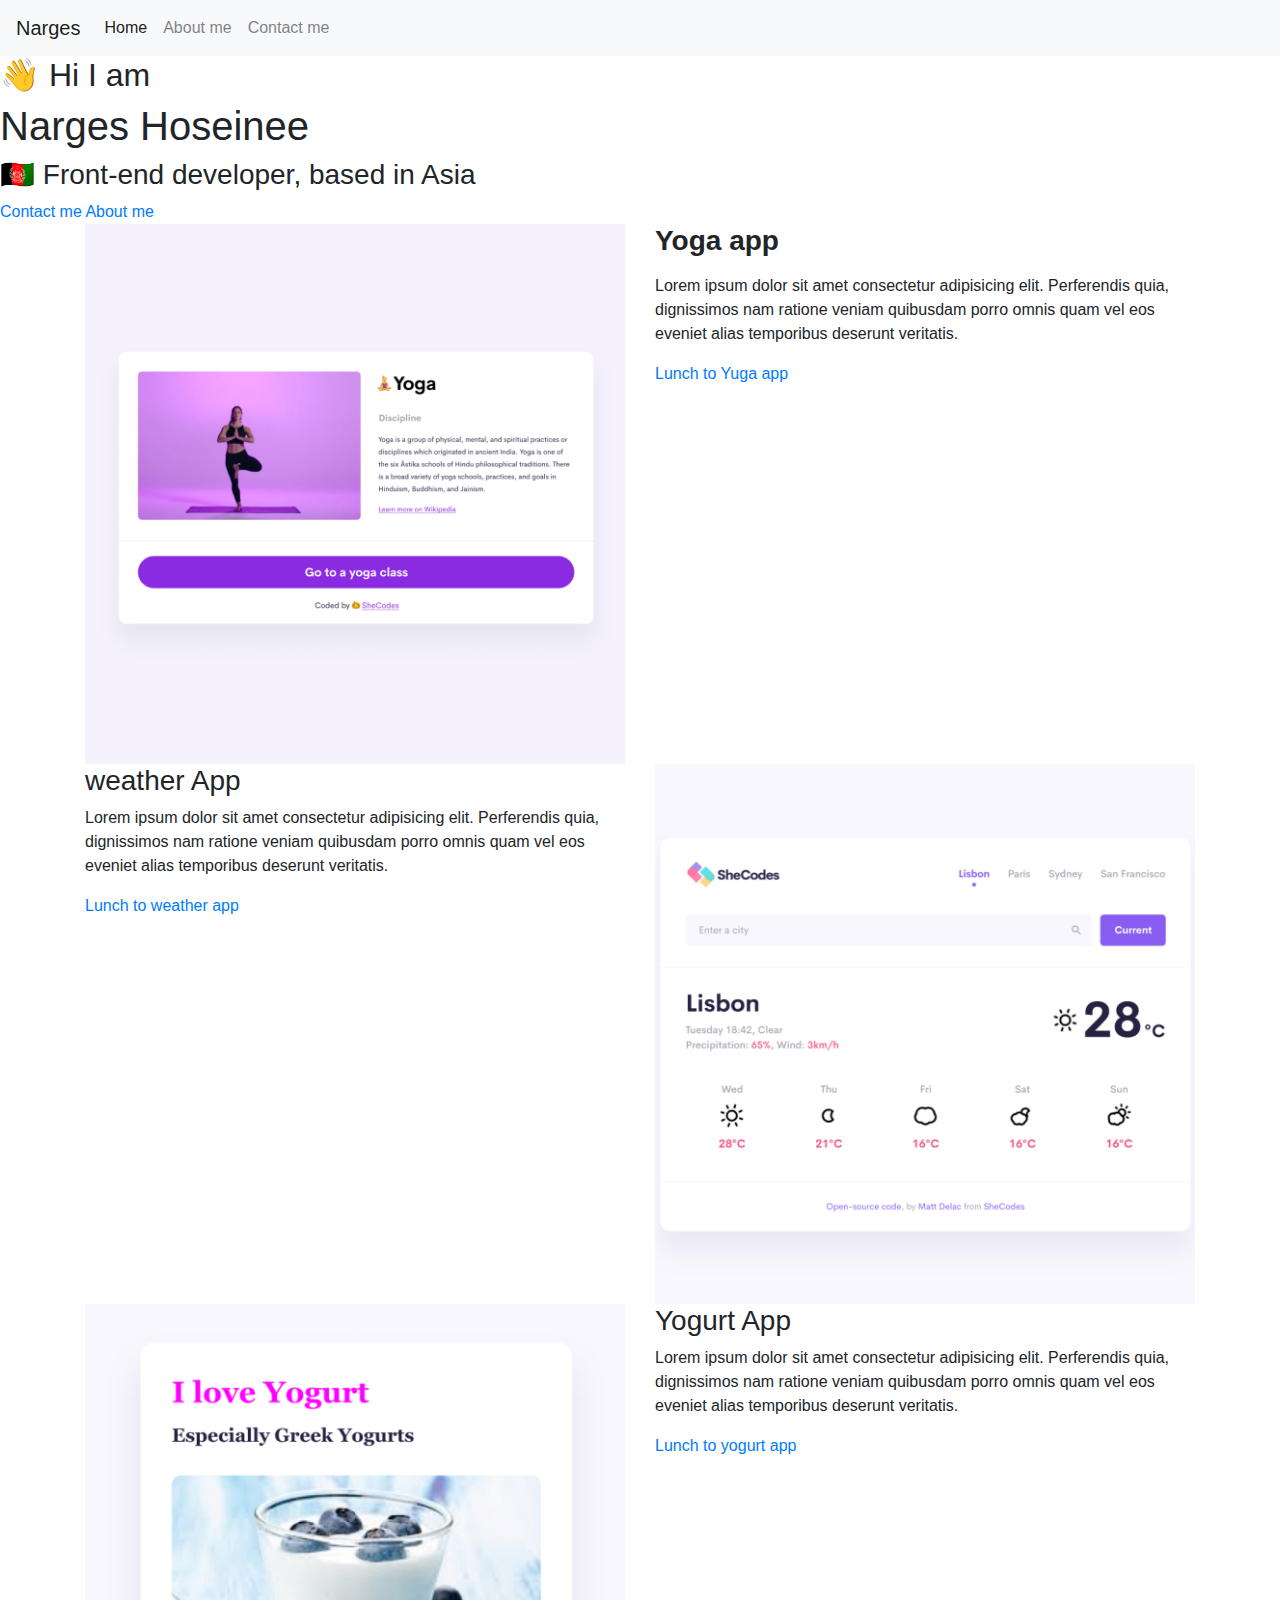
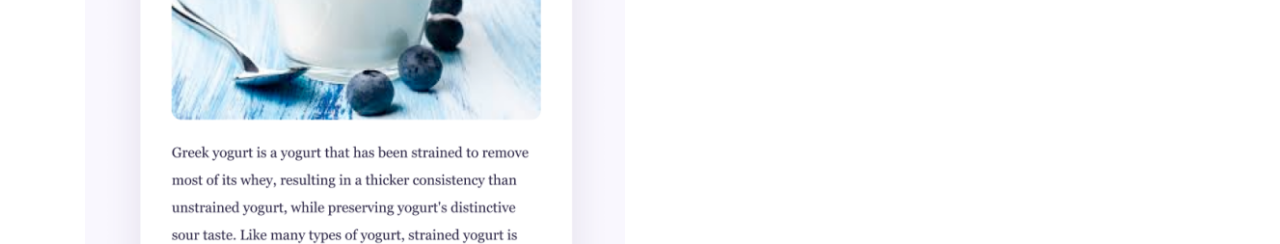
==== index.html @ 940e2123 "creating the repository & adding codes & making the code SEO friendly" ====
<!DOCTYPE html>
<html lang="en">
  <head>
    <meta charset="UTF-8" />
    <meta http-equiv="X-UA-Compatible" content="IE=edge" />
    <meta name="viewport" content="width=device-width, initial-scale=1.0" />
    <script
      src="https://code.jquery.com/jquery-3.2.1.slim.min.js"
      integrity="sha384-KJ3o2DKtIkvYIK3UENzmM7KCkRr/rE9/Qpg6aAZGJwFDMVNA/GpGFF93hXpG5KkN"
      crossorigin="anonymous"
    ></script>
    <script
      src="https://cdn.jsdelivr.net/npm/popper.js@1.12.9/dist/umd/popper.min.js"
      integrity="sha384-ApNbgh9B+Y1QKtv3Rn7W3mgPxhU9K/ScQsAP7hUibX39j7fakFPskvXusvfa0b4Q"
      crossorigin="anonymous"
    ></script>
    <script
      src="https://cdn.jsdelivr.net/npm/bootstrap@4.0.0/dist/js/bootstrap.min.js"
      integrity="sha384-JZR6Spejh4U02d8jOt6vLEHfe/JQGiRRSQQxSfFWpi1MquVdAyjUar5+76PVCmYl"
      crossorigin="anonymous"
    ></script>
    <link
      rel="stylesheet"
      href="https://cdn.jsdelivr.net/npm/bootstrap@4.0.0/dist/css/bootstrap.min.css"
      integrity="sha384-Gn5384xqQ1aoWXA+058RXPxPg6fy4IWvTNh0E263XmFcJlSAwiGgFAW/dAiS6JXm"
      crossorigin="anonymous"
    />
    <title>Nages Hoseinee - Front-end developer from Afghanistan</title>
    <link rel="stylesheet" href="style.css" />
    <meta
      name="description"
      content=" Narges Hoseinee is a Front-end developer
    based in Asia from Afghanistan, please check out her projects and contact
    her for job inquiries"
    />
  </head>
  <body>
    <nav class="navbar navbar-expand-lg navbar-light bg-light">
      <a class="navbar-brand" href="#">Narges</a>
      <button
        class="navbar-toggler"
        type="button"
        data-toggle="collapse"
        data-target="#navbarNavAltMarkup"
        aria-controls="navbarNavAltMarkup"
        aria-expanded="false"
        aria-label="Toggle navigation"
      >
        <span class="navbar-toggler-icon"></span>
      </button>
      <div class="collapse navbar-collapse" id="navbarNavAltMarkup">
        <div class="navbar-nav">
          <a class="nav-item nav-link active" href="index.html"
            >Home <span class="sr-only">(current)</span></a
          >
          <a class="nav-item nav-link" href="about.html">About me</a>
          <a class="nav-item nav-link" href="about.html#email-link"
            >Contact me</a
          >
        </div>
      </div>
    </nav>
    <h2 id="hello">👋 Hi I am</h2>
    <h1>Narges Hoseinee</h1>
    <h3>🇦🇫 Front-end developer, based in Asia</h3>
    <div class="navigation-links">
      <a href="about.html#contact" class="contact-link">Contact me</a>
      <a href="about.html" class="about-link">About me</a>
    </div>
    <div class="container">
      <div class="row">
        <div class="col-sm-6">
          <img src="images/yoga.png" alt="" class="img-fluid" />
        </div>
        <div class="col-sm-6">
          <h3 class="font-weight-bold mb-3">Yoga app</h3>
          <p>
            Lorem ipsum dolor sit amet consectetur adipisicing elit. Perferendis
            quia, dignissimos nam ratione veniam quibusdam porro omnis quam vel
            eos eveniet alias temporibus deserunt veritatis.
          </p>
          <a href="index.html#hello" class="yuga-link">Lunch to Yuga app</a>
        </div>
      </div>

      <div class="row">
        <div class="col-sm-6">
          <h3>weather App</h3>
          <p>
            Lorem ipsum dolor sit amet consectetur adipisicing elit. Perferendis
            quia, dignissimos nam ratione veniam quibusdam porro omnis quam vel
            eos eveniet alias temporibus deserunt veritatis.
          </p>
          <a href="index.html#hello" class="yuga-link">Lunch to weather app</a>
        </div>
        <div class="col-sm-6">
          <img src="images/weather-app.png" alt="" class="img-fluid" />
        </div>
      </div>

      <div class="row">
        <div class="col-sm-6">
          <img src="images/yogurt.png" alt="" class="img-fluid" />
        </div>
        <div class="col-sm-6">
          <h3>Yogurt App</h3>
          <p>
            Lorem ipsum dolor sit amet consectetur adipisicing elit. Perferendis
            quia, dignissimos nam ratione veniam quibusdam porro omnis quam vel
            eos eveniet alias temporibus deserunt veritatis.
          </p>
          <a href="index.html#hello" class="yuga-link">Lunch to yogurt app</a>
        </div>
      </div>
    </div>

    <script
      src="https://code.jquery.com/jquery-3.2.1.slim.min.js"
      integrity="sha384-KJ3o2DKtIkvYIK3UENzmM7KCkRr/rE9/Qpg6aAZGJwFDMVNA/GpGFF93hXpG5KkN"
      crossorigin="anonymous"
    ></script>
    <script
      src="https://cdn.jsdelivr.net/npm/popper.js@1.12.9/dist/umd/popper.min.js"
      integrity="sha384-ApNbgh9B+Y1QKtv3Rn7W3mgPxhU9K/ScQsAP7hUibX39j7fakFPskvXusvfa0b4Q"
      crossorigin="anonymous"
    ></script>
    <script
      src="https://cdn.jsdelivr.net/npm/bootstrap@4.0.0/dist/js/bootstrap.min.js"
      integrity="sha384-JZR6Spejh4U02d8jOt6vLEHfe/JQGiRRSQQxSfFWpi1MquVdAyjUar5+76PVCmYl"
      crossorigin="anonymous"
    ></script>
  </body>
</html>
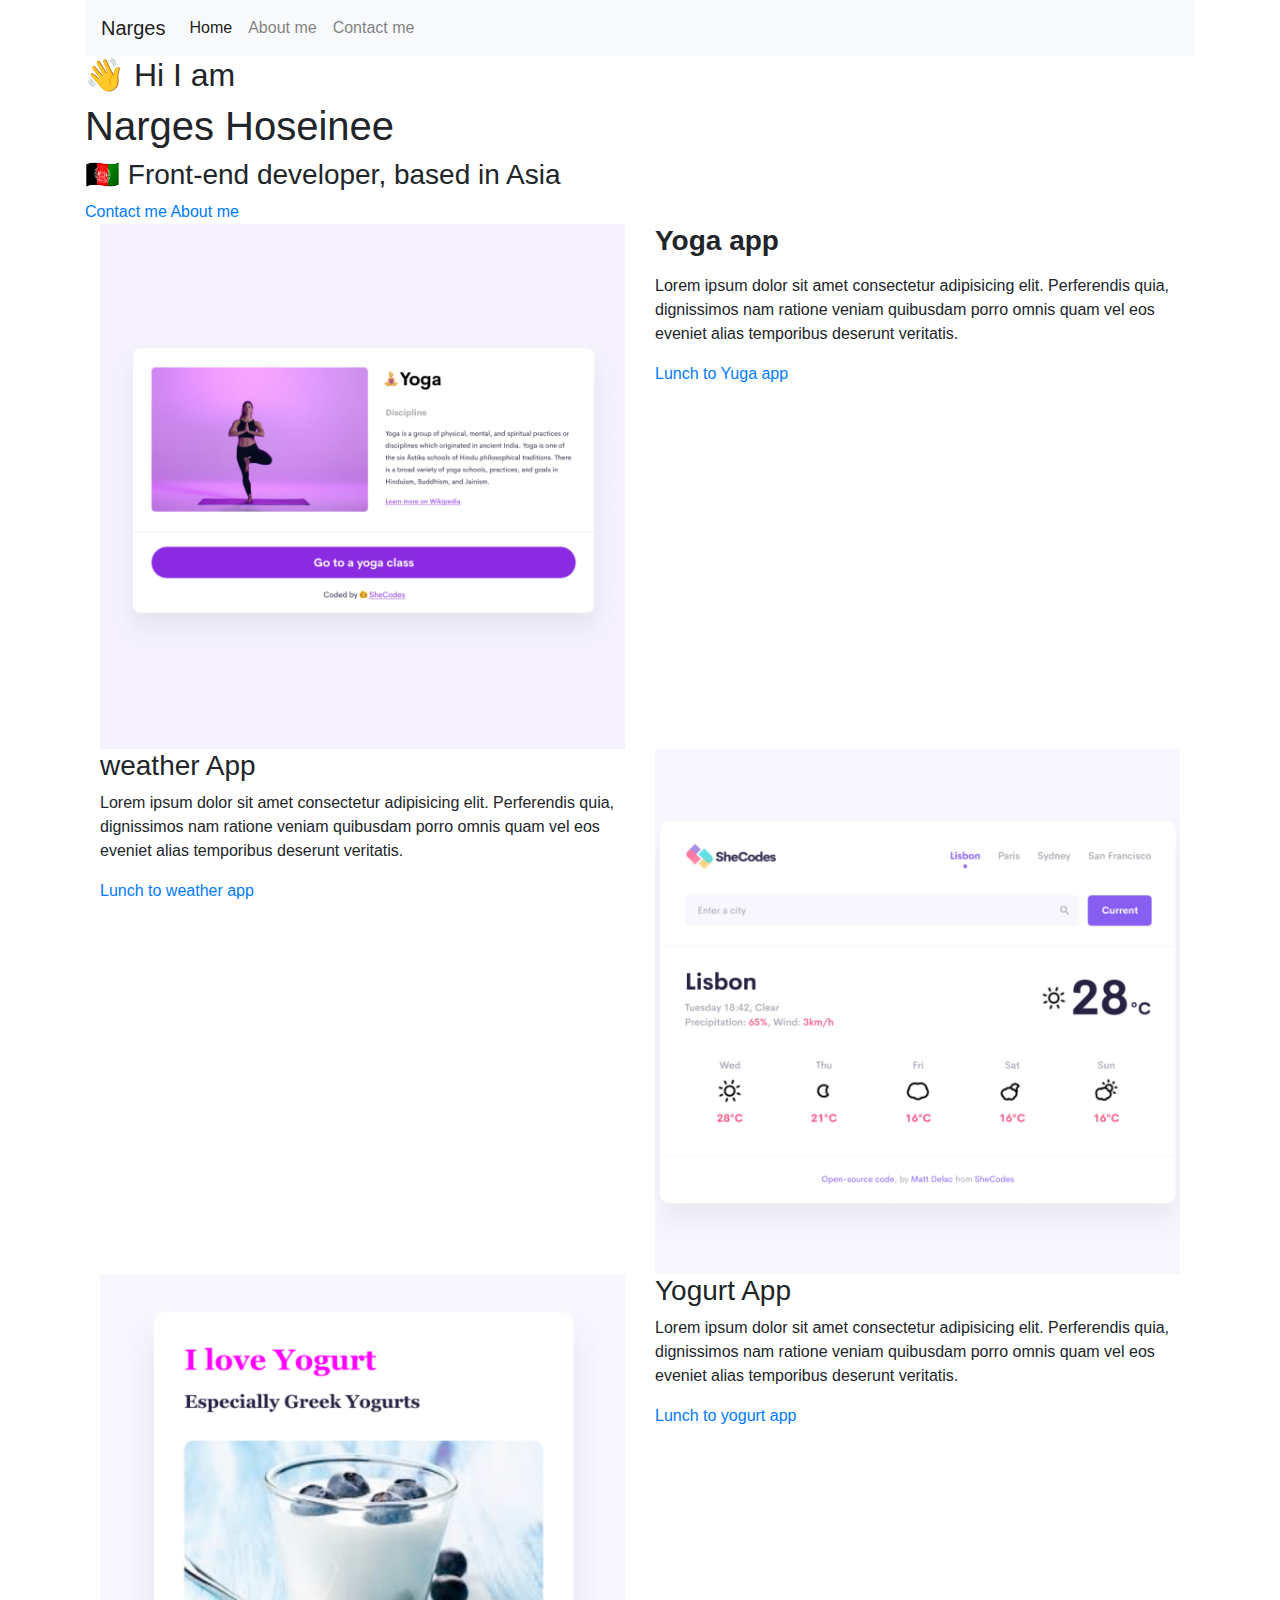
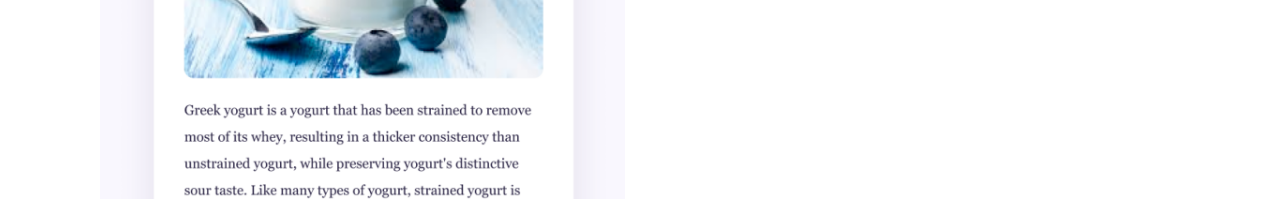
==== commit ec8c63e5: "adding a container class" ====
--- a/index.html
+++ b/index.html
@@ -35,85 +35,88 @@
     />
   </head>
   <body>
-    <nav class="navbar navbar-expand-lg navbar-light bg-light">
-      <a class="navbar-brand" href="#">Narges</a>
-      <button
-        class="navbar-toggler"
-        type="button"
-        data-toggle="collapse"
-        data-target="#navbarNavAltMarkup"
-        aria-controls="navbarNavAltMarkup"
-        aria-expanded="false"
-        aria-label="Toggle navigation"
-      >
-        <span class="navbar-toggler-icon"></span>
-      </button>
-      <div class="collapse navbar-collapse" id="navbarNavAltMarkup">
-        <div class="navbar-nav">
-          <a class="nav-item nav-link active" href="index.html"
-            >Home <span class="sr-only">(current)</span></a
-          >
-          <a class="nav-item nav-link" href="about.html">About me</a>
-          <a class="nav-item nav-link" href="about.html#email-link"
-            >Contact me</a
-          >
+    <div class="container">
+      <nav class="navbar navbar-expand-lg navbar-light bg-light">
+        <a class="navbar-brand" href="#">Narges</a>
+        <button
+          class="navbar-toggler"
+          type="button"
+          data-toggle="collapse"
+          data-target="#navbarNavAltMarkup"
+          aria-controls="navbarNavAltMarkup"
+          aria-expanded="false"
+          aria-label="Toggle navigation"
+        >
+          <span class="navbar-toggler-icon"></span>
+        </button>
+        <div class="collapse navbar-collapse" id="navbarNavAltMarkup">
+          <div class="navbar-nav">
+            <a class="nav-item nav-link active" href="index.html"
+              >Home <span class="sr-only">(current)</span></a
+            >
+            <a class="nav-item nav-link" href="about.html">About me</a>
+            <a class="nav-item nav-link" href="about.html#email-link"
+              >Contact me</a
+            >
+          </div>
         </div>
+      </nav>
+      <h2 id="hello">👋 Hi I am</h2>
+      <h1>Narges Hoseinee</h1>
+      <h3>🇦🇫 Front-end developer, based in Asia</h3>
+      <div class="navigation-links">
+        <a href="about.html#contact" class="contact-link">Contact me</a>
+        <a href="about.html" class="about-link">About me</a>
       </div>
-    </nav>
-    <h2 id="hello">👋 Hi I am</h2>
-    <h1>Narges Hoseinee</h1>
-    <h3>🇦🇫 Front-end developer, based in Asia</h3>
-    <div class="navigation-links">
-      <a href="about.html#contact" class="contact-link">Contact me</a>
-      <a href="about.html" class="about-link">About me</a>
-    </div>
-    <div class="container">
-      <div class="row">
-        <div class="col-sm-6">
-          <img src="images/yoga.png" alt="" class="img-fluid" />
+      <div class="container">
+        <div class="row">
+          <div class="col-sm-6">
+            <img src="images/yoga.png" alt="" class="img-fluid" />
+          </div>
+          <div class="col-sm-6">
+            <h3 class="font-weight-bold mb-3">Yoga app</h3>
+            <p>
+              Lorem ipsum dolor sit amet consectetur adipisicing elit.
+              Perferendis quia, dignissimos nam ratione veniam quibusdam porro
+              omnis quam vel eos eveniet alias temporibus deserunt veritatis.
+            </p>
+            <a href="index.html#hello" class="yuga-link">Lunch to Yuga app</a>
+          </div>
         </div>
-        <div class="col-sm-6">
-          <h3 class="font-weight-bold mb-3">Yoga app</h3>
-          <p>
-            Lorem ipsum dolor sit amet consectetur adipisicing elit. Perferendis
-            quia, dignissimos nam ratione veniam quibusdam porro omnis quam vel
-            eos eveniet alias temporibus deserunt veritatis.
-          </p>
-          <a href="index.html#hello" class="yuga-link">Lunch to Yuga app</a>
+
+        <div class="row">
+          <div class="col-sm-6">
+            <h3>weather App</h3>
+            <p>
+              Lorem ipsum dolor sit amet consectetur adipisicing elit.
+              Perferendis quia, dignissimos nam ratione veniam quibusdam porro
+              omnis quam vel eos eveniet alias temporibus deserunt veritatis.
+            </p>
+            <a href="index.html#hello" class="yuga-link"
+              >Lunch to weather app</a
+            >
+          </div>
+          <div class="col-sm-6">
+            <img src="images/weather-app.png" alt="" class="img-fluid" />
+          </div>
         </div>
-      </div>
 
-      <div class="row">
-        <div class="col-sm-6">
-          <h3>weather App</h3>
-          <p>
-            Lorem ipsum dolor sit amet consectetur adipisicing elit. Perferendis
-            quia, dignissimos nam ratione veniam quibusdam porro omnis quam vel
-            eos eveniet alias temporibus deserunt veritatis.
-          </p>
-          <a href="index.html#hello" class="yuga-link">Lunch to weather app</a>
-        </div>
-        <div class="col-sm-6">
-          <img src="images/weather-app.png" alt="" class="img-fluid" />
-        </div>
-      </div>
-
-      <div class="row">
-        <div class="col-sm-6">
-          <img src="images/yogurt.png" alt="" class="img-fluid" />
-        </div>
-        <div class="col-sm-6">
-          <h3>Yogurt App</h3>
-          <p>
-            Lorem ipsum dolor sit amet consectetur adipisicing elit. Perferendis
-            quia, dignissimos nam ratione veniam quibusdam porro omnis quam vel
-            eos eveniet alias temporibus deserunt veritatis.
-          </p>
-          <a href="index.html#hello" class="yuga-link">Lunch to yogurt app</a>
+        <div class="row">
+          <div class="col-sm-6">
+            <img src="images/yogurt.png" alt="" class="img-fluid" />
+          </div>
+          <div class="col-sm-6">
+            <h3>Yogurt App</h3>
+            <p>
+              Lorem ipsum dolor sit amet consectetur adipisicing elit.
+              Perferendis quia, dignissimos nam ratione veniam quibusdam porro
+              omnis quam vel eos eveniet alias temporibus deserunt veritatis.
+            </p>
+            <a href="index.html#hello" class="yuga-link">Lunch to yogurt app</a>
+          </div>
         </div>
       </div>
     </div>
-
     <script
       src="https://code.jquery.com/jquery-3.2.1.slim.min.js"
       integrity="sha384-KJ3o2DKtIkvYIK3UENzmM7KCkRr/rE9/Qpg6aAZGJwFDMVNA/GpGFF93hXpG5KkN"
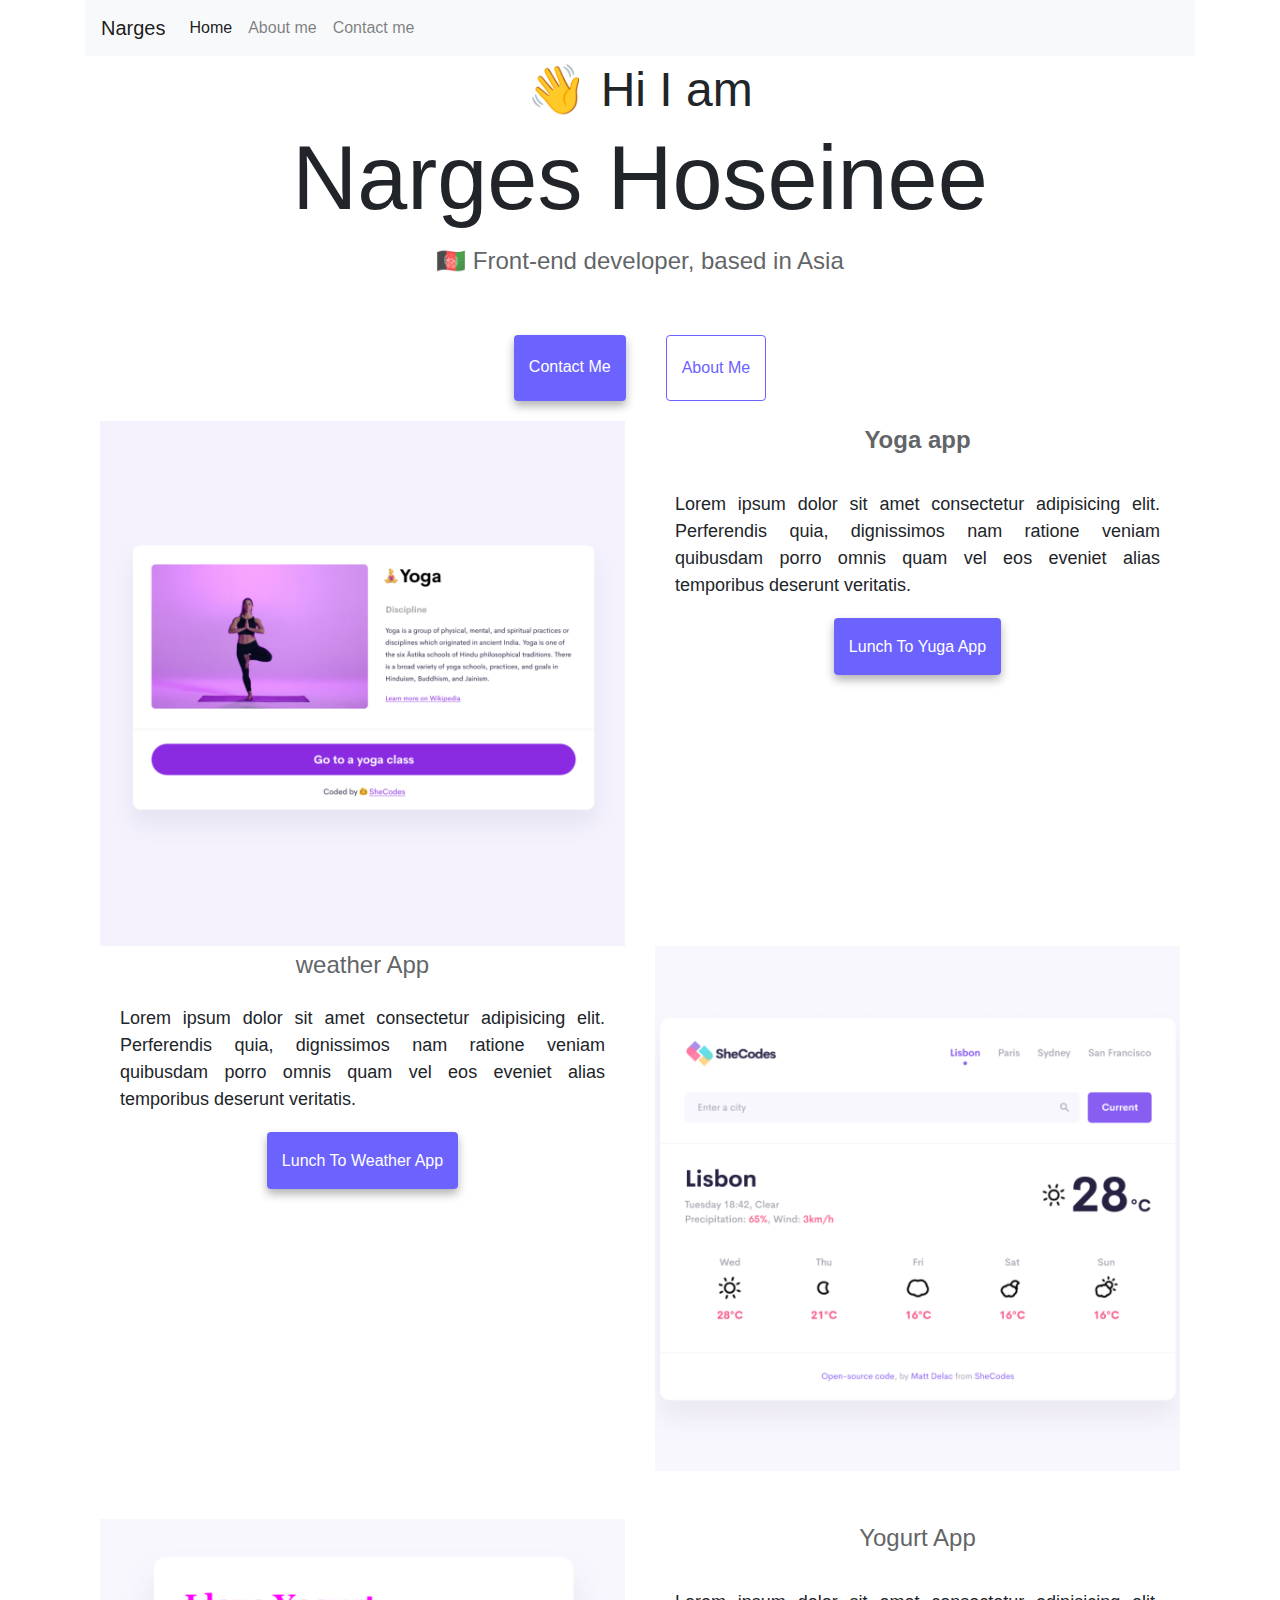
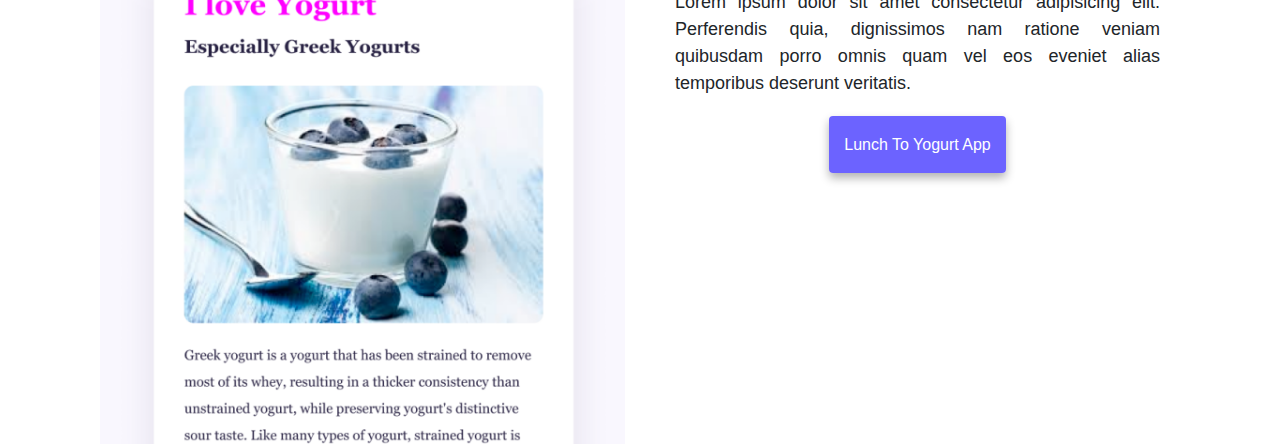
==== commit bd7953f2: "adding CSS & making the site more SEO friendly" ====
--- a/index.html
+++ b/index.html
@@ -4,25 +4,10 @@
     <meta charset="UTF-8" />
     <meta http-equiv="X-UA-Compatible" content="IE=edge" />
     <meta name="viewport" content="width=device-width, initial-scale=1.0" />
-    <script
-      src="https://code.jquery.com/jquery-3.2.1.slim.min.js"
-      integrity="sha384-KJ3o2DKtIkvYIK3UENzmM7KCkRr/rE9/Qpg6aAZGJwFDMVNA/GpGFF93hXpG5KkN"
-      crossorigin="anonymous"
-    ></script>
-    <script
-      src="https://cdn.jsdelivr.net/npm/popper.js@1.12.9/dist/umd/popper.min.js"
-      integrity="sha384-ApNbgh9B+Y1QKtv3Rn7W3mgPxhU9K/ScQsAP7hUibX39j7fakFPskvXusvfa0b4Q"
-      crossorigin="anonymous"
-    ></script>
-    <script
-      src="https://cdn.jsdelivr.net/npm/bootstrap@4.0.0/dist/js/bootstrap.min.js"
-      integrity="sha384-JZR6Spejh4U02d8jOt6vLEHfe/JQGiRRSQQxSfFWpi1MquVdAyjUar5+76PVCmYl"
-      crossorigin="anonymous"
-    ></script>
     <link
       rel="stylesheet"
-      href="https://cdn.jsdelivr.net/npm/bootstrap@4.0.0/dist/css/bootstrap.min.css"
-      integrity="sha384-Gn5384xqQ1aoWXA+058RXPxPg6fy4IWvTNh0E263XmFcJlSAwiGgFAW/dAiS6JXm"
+      href="https://cdn.jsdelivr.net/npm/bootstrap@4.4.1/dist/css/bootstrap.min.css"
+      integrity="sha384-Vkoo8x4CGsO3+Hhxv8T/Q5PaXtkKtu6ug5TOeNV6gBiFeWPGFN9MuhOf23Q9Ifjh"
       crossorigin="anonymous"
     />
     <title>Nages Hoseinee - Front-end developer from Afghanistan</title>
@@ -33,6 +18,7 @@
     based in Asia from Afghanistan, please check out her projects and contact
     her for job inquiries"
     />
+    <link rel="stylesheet" href="css/styles.css" />
   </head>
   <body>
     <div class="container">
@@ -51,27 +37,49 @@
         </button>
         <div class="collapse navbar-collapse" id="navbarNavAltMarkup">
           <div class="navbar-nav">
-            <a class="nav-item nav-link active" href="index.html"
+            <a
+              class="nav-item nav-link active"
+              href="index.html"
+              title="homepage"
               >Home <span class="sr-only">(current)</span></a
             >
-            <a class="nav-item nav-link" href="about.html">About me</a>
-            <a class="nav-item nav-link" href="about.html#email-link"
+            <a class="nav-item nav-link" href="about.html" title="about Nages"
+              >About me</a
+            >
+            <a
+              class="nav-item nav-link"
+              href="about.html#email-link"
+              title="contact Nages"
               >Contact me</a
             >
           </div>
         </div>
       </nav>
-      <h2 id="hello">👋 Hi I am</h2>
-      <h1>Narges Hoseinee</h1>
-      <h3>🇦🇫 Front-end developer, based in Asia</h3>
-      <div class="navigation-links">
-        <a href="about.html#contact" class="contact-link">Contact me</a>
-        <a href="about.html" class="about-link">About me</a>
+      <div class="heading">
+        <h2 id="hello">👋 Hi I am</h2>
+        <h1>Narges Hoseinee</h1>
+        <h3>🇦🇫 Front-end developer, based in Asia</h3>
+        <div class="navigation-links">
+          <a
+            href="about.html#contact"
+            class="contact-link"
+            title="contact Narges"
+            >Contact me</a
+          >
+          <a href="about.html" class="about-link" title="about Narges"
+            >About me</a
+          >
+        </div>
       </div>
       <div class="container">
         <div class="row">
           <div class="col-sm-6">
-            <img src="images/yoga.png" alt="" class="img-fluid" />
+            <img
+              src="images/yoga.png"
+              alt="yoga project"
+              class="img-fluid"
+              title="yoga project"
+            />
           </div>
           <div class="col-sm-6">
             <h3 class="font-weight-bold mb-3">Yoga app</h3>
@@ -80,7 +88,9 @@
               Perferendis quia, dignissimos nam ratione veniam quibusdam porro
               omnis quam vel eos eveniet alias temporibus deserunt veritatis.
             </p>
-            <a href="index.html#hello" class="yuga-link">Lunch to Yuga app</a>
+            <a href="index.html#hello" class="yuga-link" title="yoga project"
+              >Lunch to Yuga app</a
+            >
           </div>
         </div>
 
@@ -92,27 +102,43 @@
               Perferendis quia, dignissimos nam ratione veniam quibusdam porro
               omnis quam vel eos eveniet alias temporibus deserunt veritatis.
             </p>
-            <a href="index.html#hello" class="yuga-link"
-              >Lunch to weather app</a
+            <a
+              href="index.html#hello"
+              class="yuga-link"
+              title="weather project"
             >
+              Lunch to weather app
+            </a>
           </div>
           <div class="col-sm-6">
-            <img src="images/weather-app.png" alt="" class="img-fluid" />
+            <img
+              src="images/weather-app.png"
+              alt="weather-app project"
+              class="img-fluid"
+              title="weather-app project"
+            />
           </div>
         </div>
 
-        <div class="row">
+        <div class="row mt-5">
           <div class="col-sm-6">
-            <img src="images/yogurt.png" alt="" class="img-fluid" />
+            <img
+              src="images/yogurt.png"
+              alt="yogurt project"
+              class="img-fluid"
+              title="yogurt project"
+            />
           </div>
           <div class="col-sm-6">
-            <h3>Yogurt App</h3>
+            <h3 class="mb-3">Yogurt App</h3>
             <p>
               Lorem ipsum dolor sit amet consectetur adipisicing elit.
               Perferendis quia, dignissimos nam ratione veniam quibusdam porro
               omnis quam vel eos eveniet alias temporibus deserunt veritatis.
             </p>
-            <a href="index.html#hello" class="yuga-link">Lunch to yogurt app</a>
+            <a href="index.html#hello" class="yuga-link" title="yogurt project"
+              >Lunch to yogurt app</a
+            >
           </div>
         </div>
       </div>
--- a/css/styles.css
+++ b/css/styles.css
@@ -0,0 +1,114 @@
+:root {
+  --primary-color: #6c63ff;
+  --secondary-color: #f5f2fe;
+  --box-shadow: 0 5px 10px rgba(0, 0, 0, 0.3);
+}
+
+body {
+  margin: auto;
+  max-width: 1200px;
+  text-align: center;
+}
+
+h1,
+h2,
+h3 {
+  text-align: center;
+  margin: 5px;
+}
+
+h1 {
+  font-size: 90px;
+  margin-bottom: 15px;
+}
+
+h2 {
+  font-size: 48px;
+}
+
+h3 {
+  font-size: 24px;
+  opacity: 0.7;
+}
+
+p {
+  background: white;
+  padding: 20px;
+  border-radius: 4px;
+  font-size: 18px;
+  line-height: 1.5;
+  text-align: justify;
+}
+
+.navigation-links {
+  display: flex;
+  margin-top: 40px;
+  justify-content: center;
+}
+
+.navigation-links a {
+  margin: 20px;
+  border-radius: 4px;
+  padding: 20px 15px;
+  text-decoration: none;
+  text-transform: capitalize;
+}
+
+.yuga-link {
+  border-radius: 4px;
+  padding: 20px 15px;
+  text-decoration: none;
+  text-transform: capitalize;
+
+  background: var(--primary-color);
+  box-shadow: var(--box-shadow);
+  color: white;
+}
+
+.contact-link {
+  background: var(--primary-color);
+  box-shadow: var(--box-shadow);
+  color: white;
+}
+
+.about-link {
+  color: var(--primary-color);
+  border: 1px solid var(--primary-color);
+}
+
+.homepage-link {
+  color: var(--primary-color);
+  text-align: center;
+  display: block;
+}
+
+.about-paragraphs {
+  display: flex;
+  margin: 30px 0;
+}
+
+.about-paragraphs p {
+  margin: 10px;
+}
+
+.email-link {
+  display: flex;
+  justify-content: center;
+  color: var(--primary-color);
+  font-size: 28px;
+  text-decoration: none;
+}
+
+.email-link:hover {
+  text-decoration: underline;
+}
+
+@media (max-width: 900px) {
+  h1 {
+    font-size: 30px;
+    line-height: 1.5;
+  }
+  h2 {
+    font-size: 10;
+  }
+}
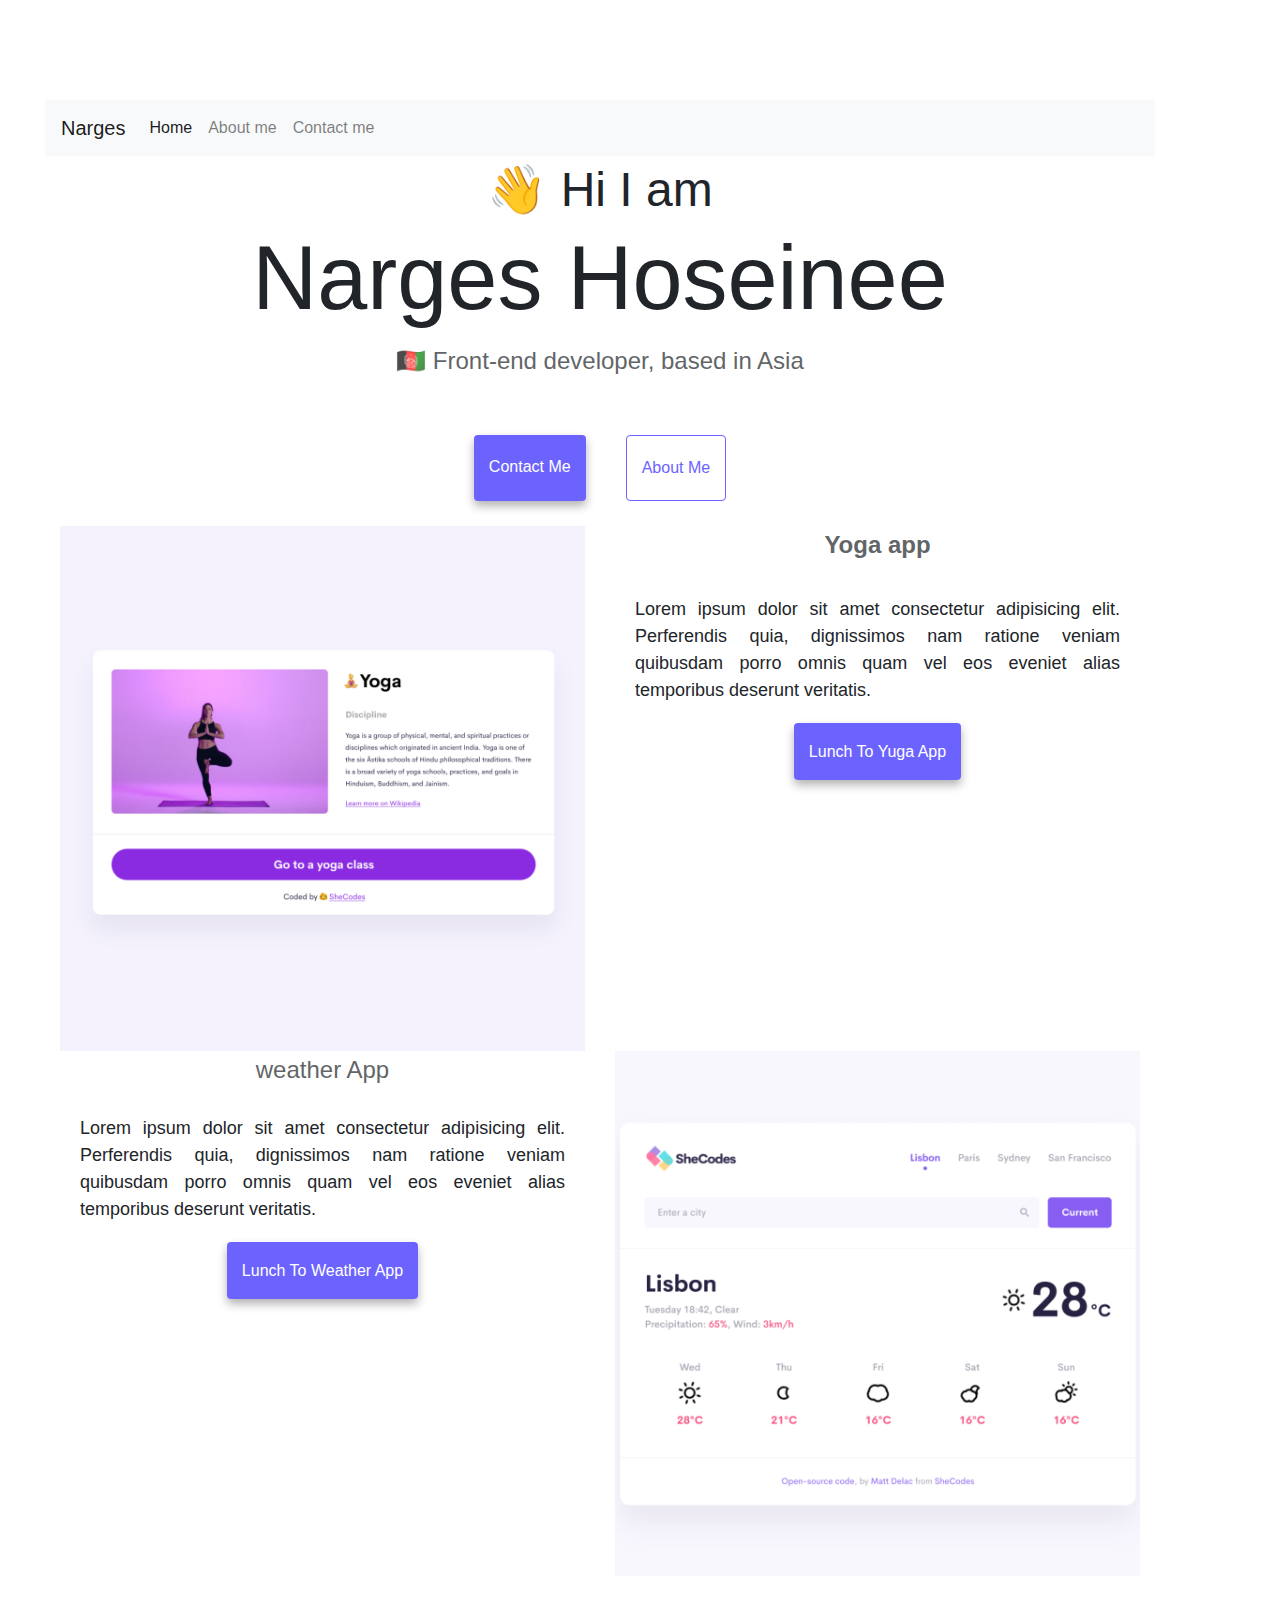
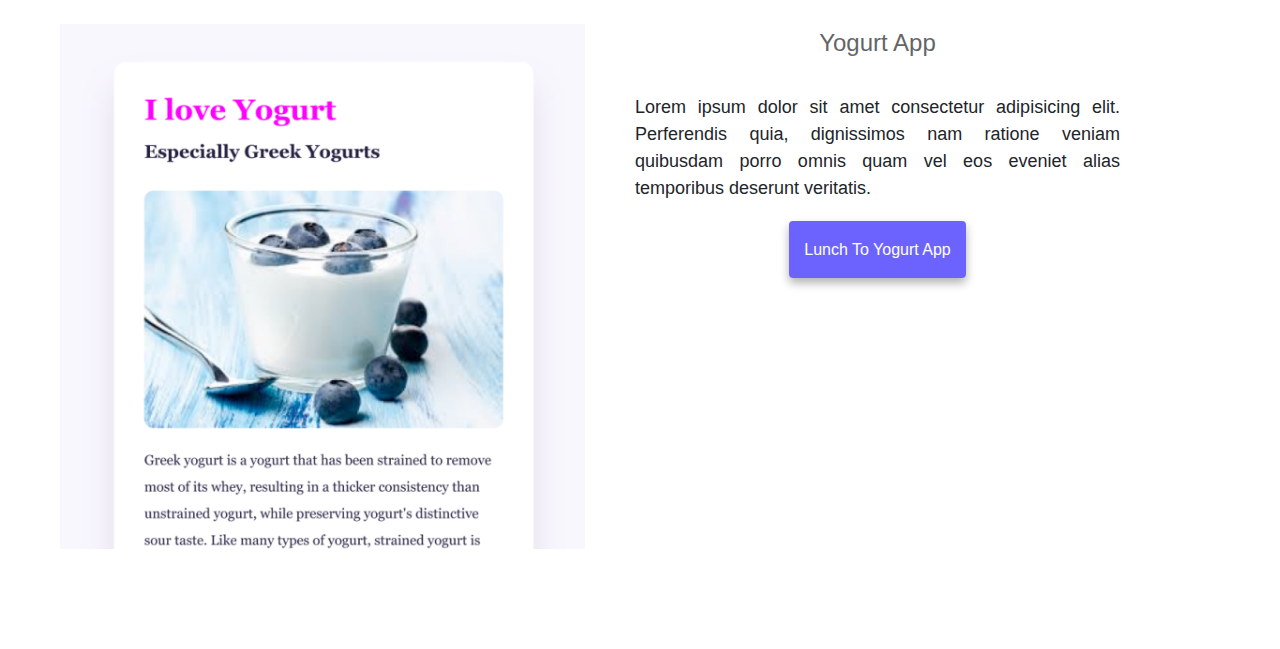
==== commit 2a007705: "adding more CSS" ====
--- a/index.html
+++ b/index.html
@@ -77,7 +77,7 @@
             <img
               src="images/yoga.png"
               alt="yoga project"
-              class="img-fluid"
+              class="img-fluid d-none d-sm-block"
               title="yoga project"
             />
           </div>
@@ -88,7 +88,10 @@
               Perferendis quia, dignissimos nam ratione veniam quibusdam porro
               omnis quam vel eos eveniet alias temporibus deserunt veritatis.
             </p>
-            <a href="index.html#hello" class="yuga-link" title="yoga project"
+            <a
+              href="index.html#hello"
+              class="primary-link project-link"
+              title="yoga project"
               >Lunch to Yuga app</a
             >
           </div>
@@ -104,7 +107,7 @@
             </p>
             <a
               href="index.html#hello"
-              class="yuga-link"
+              class="primary-link project-link"
               title="weather project"
             >
               Lunch to weather app
@@ -114,7 +117,7 @@
             <img
               src="images/weather-app.png"
               alt="weather-app project"
-              class="img-fluid"
+              class="img-fluid d-none d-sm-block"
               title="weather-app project"
             />
           </div>
@@ -125,7 +128,7 @@
             <img
               src="images/yogurt.png"
               alt="yogurt project"
-              class="img-fluid"
+              class="img-fluid d-none d-sm-block"
               title="yogurt project"
             />
           </div>
@@ -136,7 +139,10 @@
               Perferendis quia, dignissimos nam ratione veniam quibusdam porro
               omnis quam vel eos eveniet alias temporibus deserunt veritatis.
             </p>
-            <a href="index.html#hello" class="yuga-link" title="yogurt project"
+            <a
+              href="index.html#hello"
+              class="primary-link project-link"
+              title="yogurt project"
               >Lunch to yogurt app</a
             >
           </div>
--- a/css/styles.css
+++ b/css/styles.css
@@ -5,7 +5,7 @@
 }
 
 body {
-  margin: auto;
+  margin: 100px 0;
   max-width: 1200px;
   text-align: center;
 }
@@ -38,6 +38,7 @@
   font-size: 18px;
   line-height: 1.5;
   text-align: justify;
+  margin-top: 10px;
 }
 
 .navigation-links {
@@ -54,7 +55,7 @@
   text-transform: capitalize;
 }
 
-.yuga-link {
+.primary-link {
   border-radius: 4px;
   padding: 20px 15px;
   text-decoration: none;
@@ -62,6 +63,9 @@
 
   background: var(--primary-color);
   box-shadow: var(--box-shadow);
+  color: white;
+}
+.primary-link:hover {
   color: white;
 }
 
@@ -103,12 +107,30 @@
   text-decoration: underline;
 }
 
+.heading {
+  margin-bottom: 5px;
+}
+
 @media (max-width: 900px) {
   h1 {
-    font-size: 30px;
+    font-size: 20px;
     line-height: 1.5;
   }
   h2 {
-    font-size: 10;
+    font-size: 20px;
+  }
+  h3 {
+    font-size: 15px;
+  }
+  p {
+    font-size: 15px;
+    padding: 10px;
+    text-align: center;
+  }
+  .project-link {
+    display: block;
+    text-align: center;
+    font-size: 15px;
+    margin: 0 10px;
   }
 }
